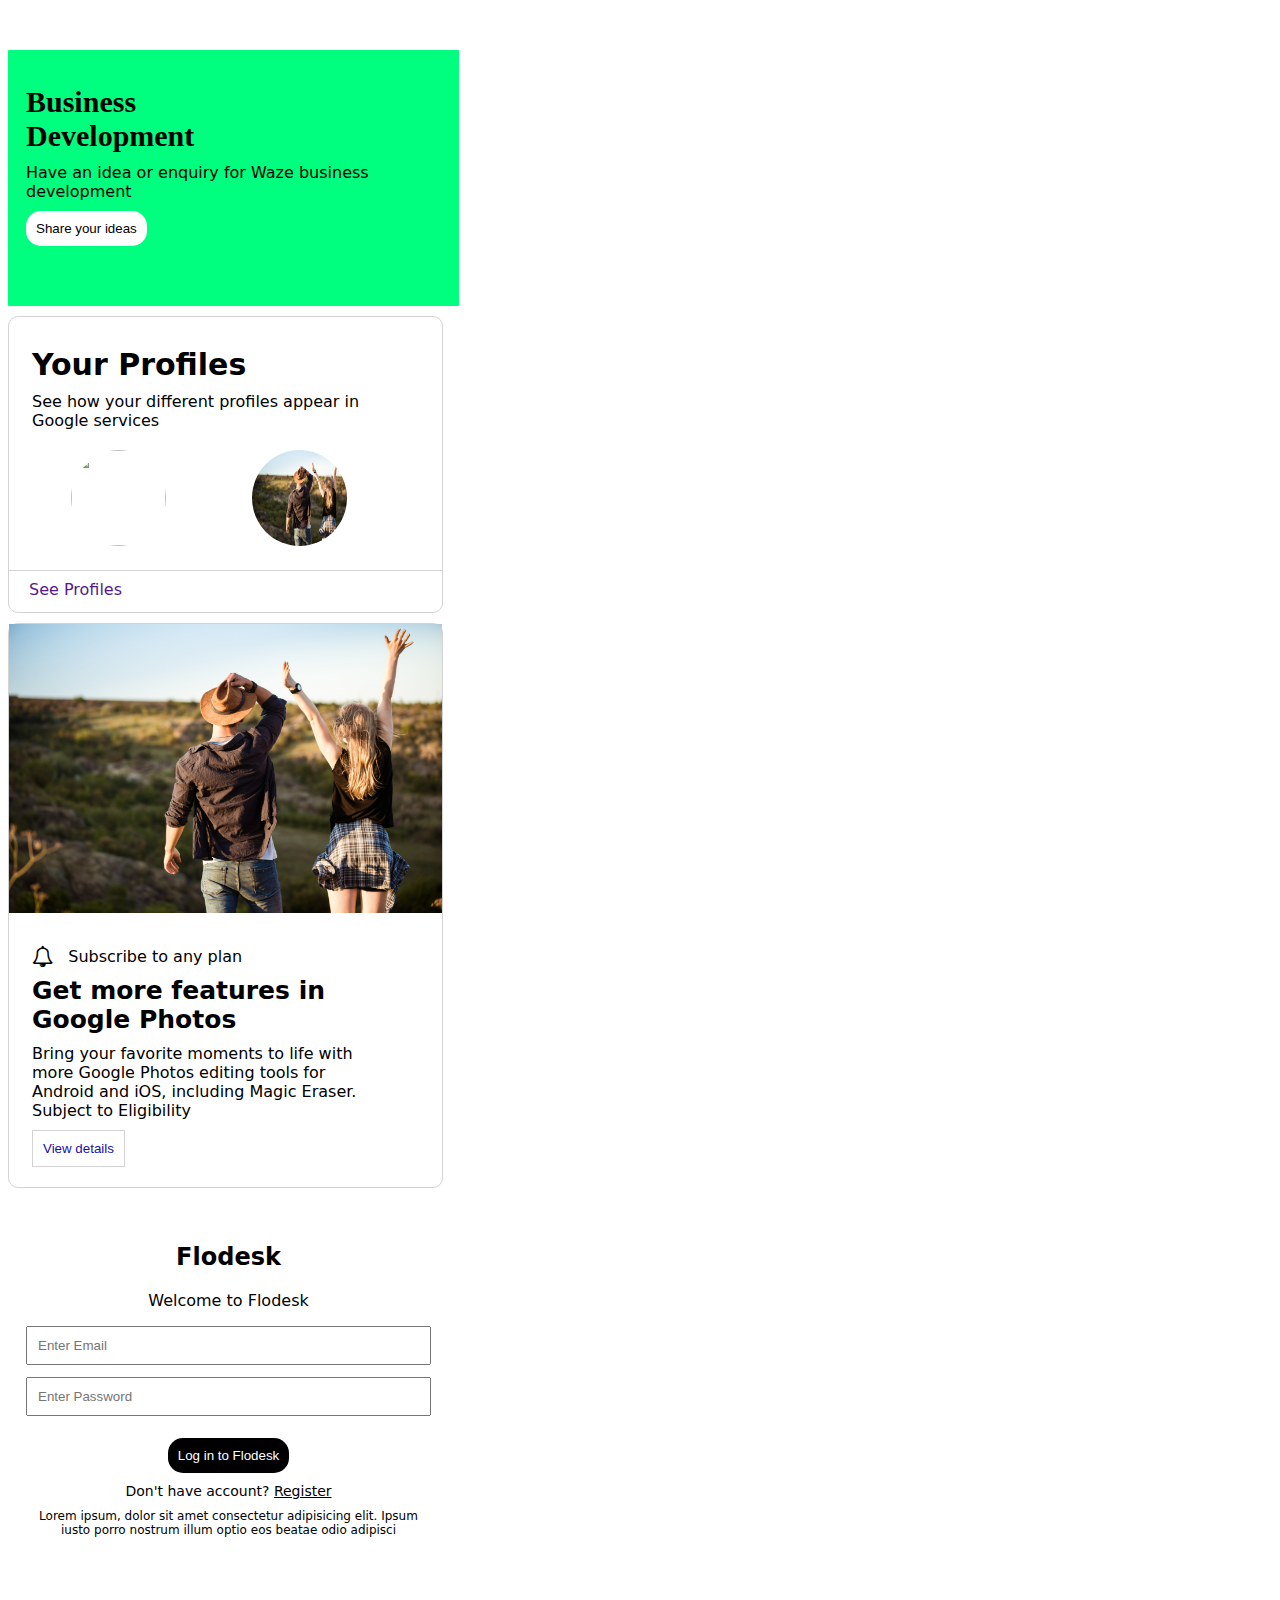
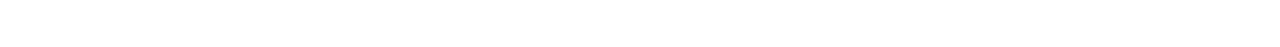
==== index.html @ 4b5a3971 "Completed CSS Assignment #1" ====
<!DOCTYPE html>
<html lang="en">

<head>
    <meta charset="UTF-8">
    <meta name="viewport" content="width=device-width, initial-scale=1.0">
    <link rel="stylesheet" href="style.css">
    <link href="http://cdnjs.cloudflare.com/ajax/libs/font-awesome/4.3.0/css/font-awesome.css" rel="stylesheet"
        type='text/css'>
    <title>Document</title>
</head>

<body>
    <div class="container ">
        <div class="box-1 mb-10">
            <div class="title">Business</div>
            <div class="mb-10 title">Development</div>
            <div class="font-bold font-style">
                Have an idea or enquiry for Waze business development
            </div>
            <div>
                <button class="btn-1">Share your ideas</button>
            </div>

        </div>
        <div class="box-2 font-style mb-10">
            <div class="content box-2-padding">
                <div class="mb-10 title">Your Profiles</div>
                <div class="font-bold">See how your different profiles appear in Google services</div>
                <div class="center mt-20">
                    <span class="pr-80"><img class="img-style"
                            src="images/shallow-focus-shot-cute-golden-retriever-puppy-sitting-grass-ground.jpg"
                            alt=""></span>
                    <span><img class="img-style" src="images/young-beautiful-couple-resting-enjoying-view-canyon.jpg"
                            alt=""></span>
                </div>
            </div>
            <div class="footer">
                <a href="">See Profiles</a>
            </div>
        </div>
        <div class="box-2 font-style">
            <img class="width-100pct" src="images/young-beautiful-couple-resting-enjoying-view-canyon.jpg" alt="">
            <div class="box-2-padding">
                <div class="mb-10 font-bold"><i class="fa fa-bell-o fa-lg"></i>&nbsp;&nbsp;&nbsp;Subscribe to any plan
                </div>
                <div style="font-weight: bold; font-size: 25px;" class="mb-10">Get more features in Google Photos</div>
                <div class="font-bold">Bring your favorite moments to life with more Google Photos editing tools for
                    Android and iOS, including Magic Eraser.
                    <div class="font-bold mb-10">Subject to Eligibility</div>
                    <button class="btn-2">View details</button>
                </div>

            </div>
        </div>
        <div class="login center pr-20 font-style">
            <h2>Flodesk</h2>
            <p>Welcome to Flodesk</p>
            <div>
                <input class="input" type="text" placeholder="Enter Email">
                <input class="input" type="password" placeholder="Enter Password">
                <div><button class="btn-3 mb-10">Log in to Flodesk</button></div>
                <div style="font-size: 14px;" class="mb-10">Don't have account? <a href="" class="register">Register</a></div>
                <div style="font-size: 12px;">Lorem ipsum, dolor sit amet consectetur adipisicing elit. Ipsum iusto porro nostrum illum optio eos beatae odio adipisci</div>
            </div>

        </div>
    </div>
</body>

</html>
---- style.css ----
body{
    box-sizing: border-box;
}
.container {
    margin: 50px auto;
}
.box-1{
    background-color: springgreen;
    border-radius: 1px;
    width: 433px;
    padding: 35px 0px 60px 18px;
}
.title {
    font-weight: bold;
    font-size: 30px;
}
.width-100pct {
    width: 100%;
}
.mb-10 {
    margin-bottom: 10px;
}
.font-style {
    font-family: system-ui, -apple-system, BlinkMacSystemFont, 'Segoe UI', Roboto, Oxygen, Ubuntu, Cantarell, 'Open Sans', 'Helvetica Neue', sans-serif;

}
.font-bold {
    font-weight: 200px;
}
.btn-1 {
    border: none;
    padding: 10px;
    border-radius: 15px;
    margin-top: 10px;
    background-color: white;
}
.box-2{
    border: 1px solid lightgray;
    width: 433px;
    border-radius: 10px;
}
.box-2-padding {
    padding: 30px 56px 20px 23px;
}
.footer {
    border-top: 1px solid lightgray;
    padding: 9px 20px 13px 
}
.footer a {
    text-decoration: none;
}
.img-style {
    width: 95px;
    height: 96px;
    border-radius: 50%;
}
.center {
    text-align: center;
}
.mt-20 {
    margin-top: 20px;
}
.pr-80 {
    padding-right: 80px;
}
.btn-2 {
    background-color: white;
    border: 1px solid lightgray;
    padding: 10px;
    color: #1a0dab;
}
.btn-3 {
    border: none;
    padding: 10px;
    border-radius: 15px;
    margin-top: 10px;
    background-color: black;
    color: white;
}
.login {
    width: 443px;
    padding: 35px 0px 60px 18px;
    
    box-sizing: border-box;
}
.input {
    width: 100%;
    box-sizing: border-box;
    margin-bottom: 12px;
    padding: 10px;
}
.pr-20 {
    padding-right: 20px;
}
.register {
    color: black;
    
}
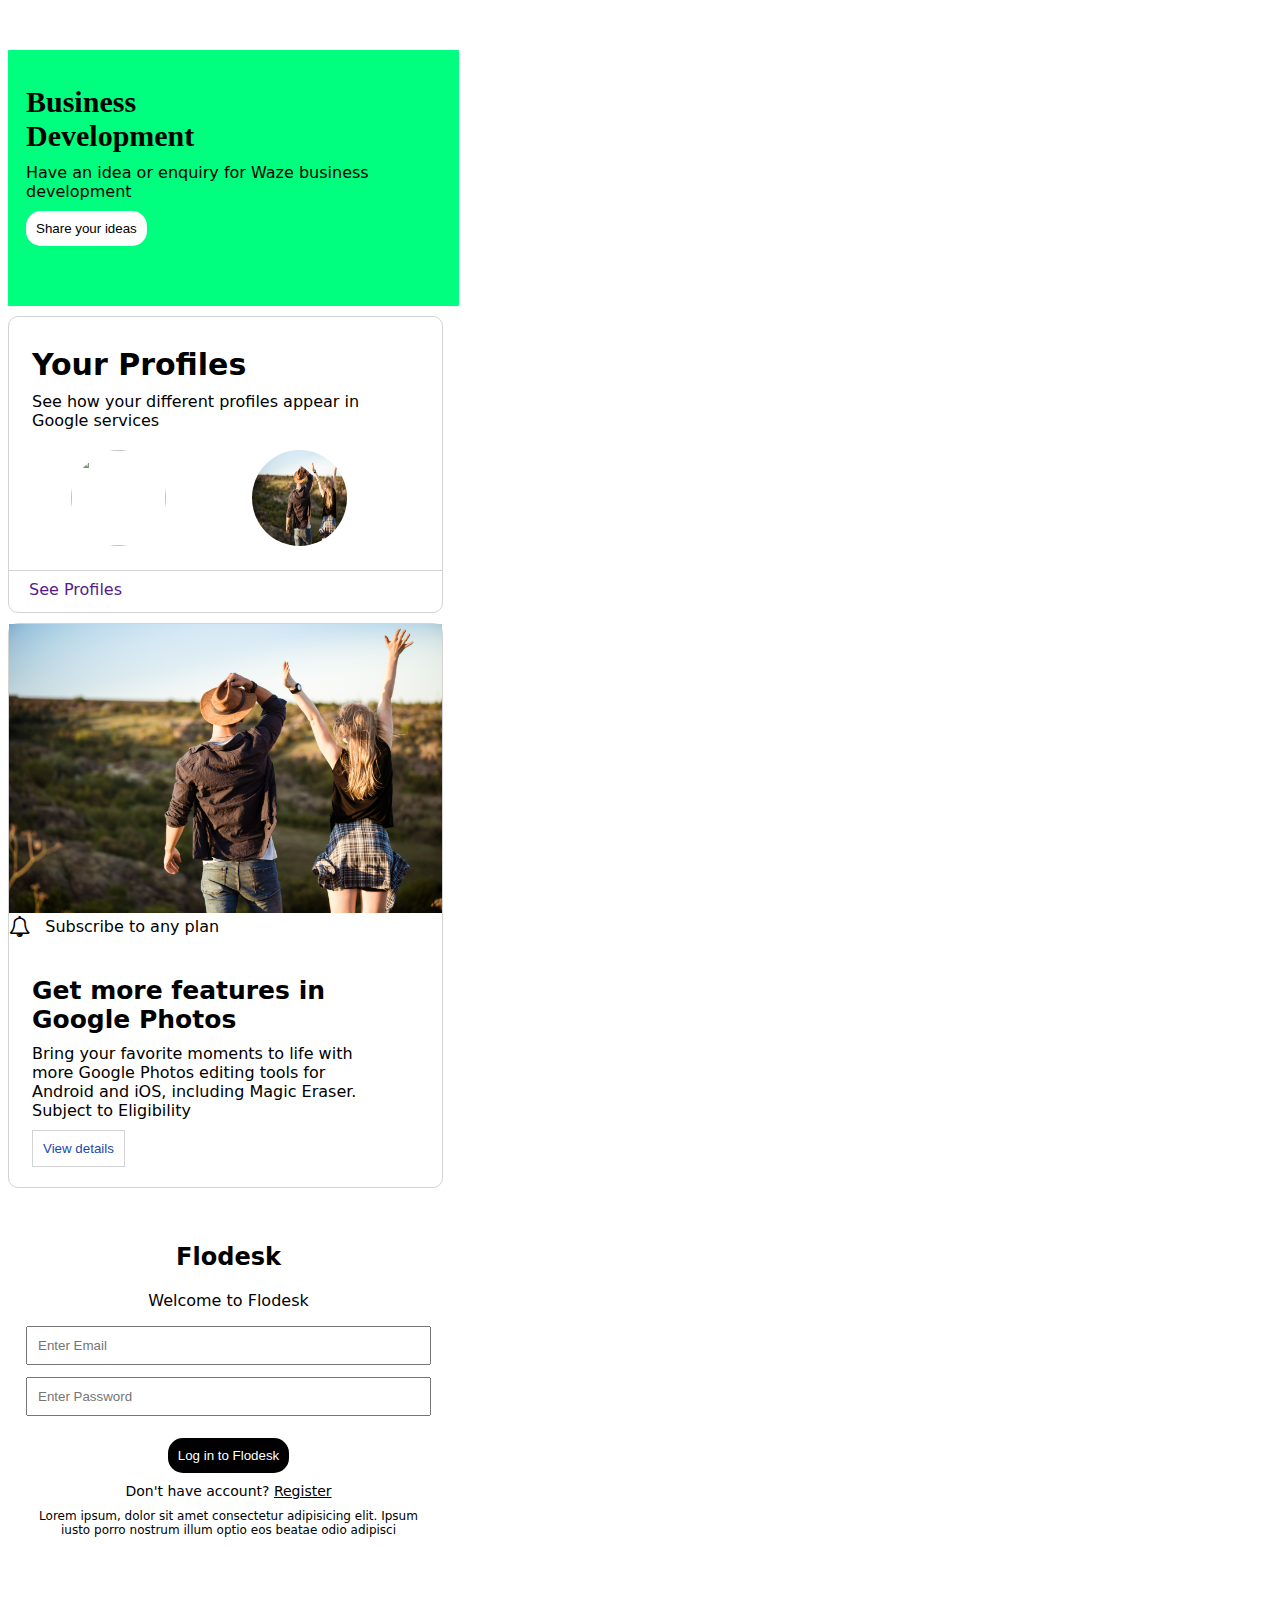
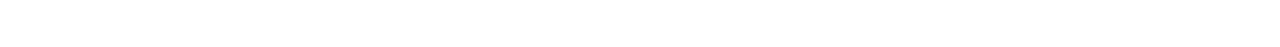
==== commit 35ac6939: "Assignment 2 and 3" ====
--- a/index.html
+++ b/index.html
@@ -40,10 +40,14 @@
             </div>
         </div>
         <div class="box-2 font-style">
-            <img class="width-100pct" src="images/young-beautiful-couple-resting-enjoying-view-canyon.jpg" alt="">
-            <div class="box-2-padding">
+            <div class="relative">
+                <img class="width-100pct " src="images/young-beautiful-couple-resting-enjoying-view-canyon.jpg" alt="">
                 <div class="mb-10 font-bold"><i class="fa fa-bell-o fa-lg"></i>&nbsp;&nbsp;&nbsp;Subscribe to any plan
                 </div>
+            </div>
+            
+            <div class="box-2-padding">
+                
                 <div style="font-weight: bold; font-size: 25px;" class="mb-10">Get more features in Google Photos</div>
                 <div class="font-bold">Bring your favorite moments to life with more Google Photos editing tools for
                     Android and iOS, including Magic Eraser.
--- a/style.css
+++ b/style.css
@@ -67,7 +67,7 @@
     background-color: white;
     border: 1px solid lightgray;
     padding: 10px;
-    color: #1a0dab;
+    color: #1948ae;
 }
 .btn-3 {
     border: none;
@@ -94,5 +94,4 @@
 }
 .register {
     color: black;
-    
 }
